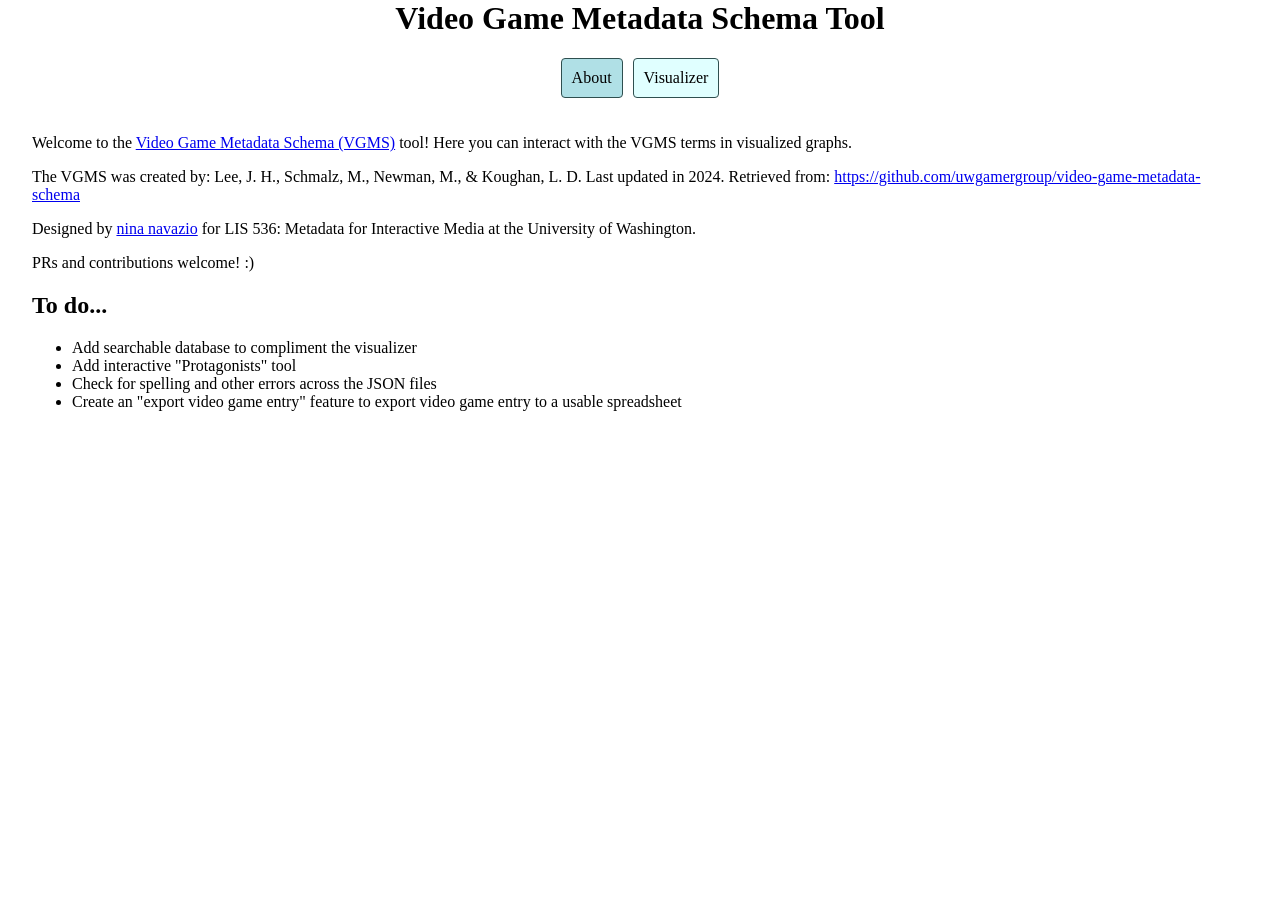
==== index.html @ 3c782e1c "finished visualizer functionality and added a landing page" ====
<html>

<head>
    <meta charset="UTF-8">
    <meta name="viewport" content="width=device-width, initial-scale=1.0">
    <link rel="stylesheet" href="style.css">


    <title>VGMS Tool</title>

</head>

<body>
    <div class="heading">


        <h1>Video Game Metadata Schema Tool</h1>

        <div class="navigation">
            <a href="index.html">
                <div class="navigation-item linked-item selected">About</div>
            </a>

            <a href="pages/visualizer.html">
                <div class="navigation-item linked-item">Visualizer</div>
            </a>
            <!-- <a href="pages/term-search.html">
                <div class="navigation-item linked-item">Term search</div>
            </a>
            <a href="pages/new-entry.html">
                <div class="navigation-item linked-item">New video game entry</div>
            </a> -->
        </div>
    </div>

</body>
<p>Welcome to the <a href="https://github.com/uwgamergroup/video-game-metadata-schema">Video Game Metadata Schema (VGMS)</a> tool! Here you can interact with the VGMS terms in visualized graphs.
</p>

<p>The VGMS was created by: Lee, J. H., Schmalz, M., Newman, M., & Koughan, L. D. Last updated in 2024. Retrieved from: <a href="https://github.com/uwgamergroup/video-game-metadata-schema">https://github.com/uwgamergroup/video-game-metadata-schema</a></p>

<p>Designed by <a href="nina.navazio.com">nina navazio</a> for LIS 536: Metadata for Interactive Media at the University
    of Washington.</p>

<p>PRs and contributions welcome! :)</p>

<h2>To do...</h2>
<ul>
    <li>Add searchable database to compliment the visualizer</li>
    <li>Add interactive "Protagonists" tool</li>
    <li>Check for spelling and other errors across the JSON files</li>
    <li>Create an "export video game entry" feature to export video game entry to a usable spreadsheet</li>
</ul>


</html>
---- style.css ----
body {
    max-width: 95%;
    margin: auto;
}

.heading {
    /* height: 25%; */
    /* height: 20%; */
    text-align: center;
    padding-bottom: 20px;
}

.navigation {
    display: flex;
    justify-content: center;
    gap: 10px;

    &>a>div {
        padding: 10px;
        /* height: 100%; */
        color: black;



    }



}



/* VISUALIZER PAGE */
.wrapper-graph-area {
    display: flex;
    height: 100%;
    width: 100%;
    gap: 10px;
    box-sizing: border-box;
    margin: 0px;

}

#cy,
#details,
#options {
    background-color: whitesmoke;
    border: 1px solid black;
    border-radius: 10px;

}

#right-section,
#left-section {
    width: 25%;
    gap: 10px;
    display: flex;
    flex-direction: column;

    &>div {
        padding: 20px;

        h2 {
            margin-top: 0px;
        }
    }


}

#options {
    /*
Source - https://stackoverflow.com/a/56758842
Posted by j08691
Retrieved 2026-10-05, License - CC BY-SA 4.0
*/

    details>summary {

        list-style: none;
    }

    summary::-webkit-details-marker {
        display: none
    }

    summary::after {
        content: ' ►';
    }

    details[open] summary:after {
        content: " ▼";
    }

    h2 {
        display: inline-block;
    }

}

#cy {
    /* display: block; */
    width: 75%;

}


.linked-item {

    border: 1px solid darkslategrey;
    padding: 6px;
    border-radius: 4px;
    background-color: lightcyan;
    display: inline-block;
    cursor: pointer;
    /* margin-top: 10px; */

    &:hover,
    &.selected {
        background-color: powderblue;
    }

}
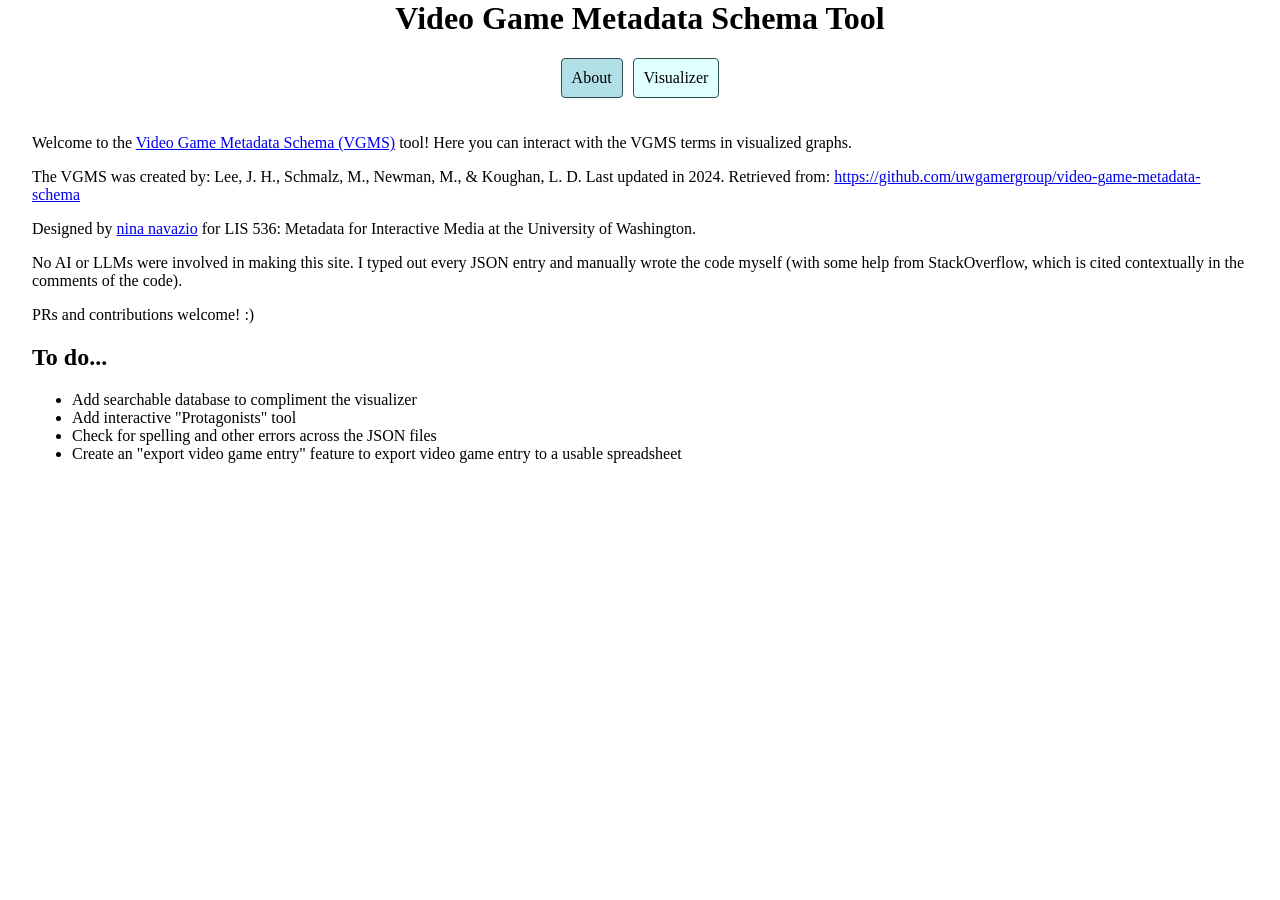
==== commit d5b9278b: "no AI / LLM note" ====
--- a/index.html
+++ b/index.html
@@ -3,7 +3,7 @@
 <head>
     <meta charset="UTF-8">
     <meta name="viewport" content="width=device-width, initial-scale=1.0">
-    <link rel="stylesheet" href="style.css">
+    <link rel="stylesheet" href="./style.css">
 
 
     <title>VGMS Tool</title>
@@ -17,11 +17,11 @@
         <h1>Video Game Metadata Schema Tool</h1>
 
         <div class="navigation">
-            <a href="index.html">
+            <a href="./index.html">
                 <div class="navigation-item linked-item selected">About</div>
             </a>
 
-            <a href="pages/visualizer.html">
+            <a href="./visualizer.html">
                 <div class="navigation-item linked-item">Visualizer</div>
             </a>
             <!-- <a href="pages/term-search.html">
@@ -42,6 +42,8 @@
 <p>Designed by <a href="nina.navazio.com">nina navazio</a> for LIS 536: Metadata for Interactive Media at the University
     of Washington.</p>
 
+<p>No AI or LLMs were involved in making this site. I typed out every JSON entry and manually wrote the code myself (with some help from StackOverflow, which is cited contextually in the comments of the code).</p>
+
 <p>PRs and contributions welcome! :)</p>
 
 <h2>To do...</h2>
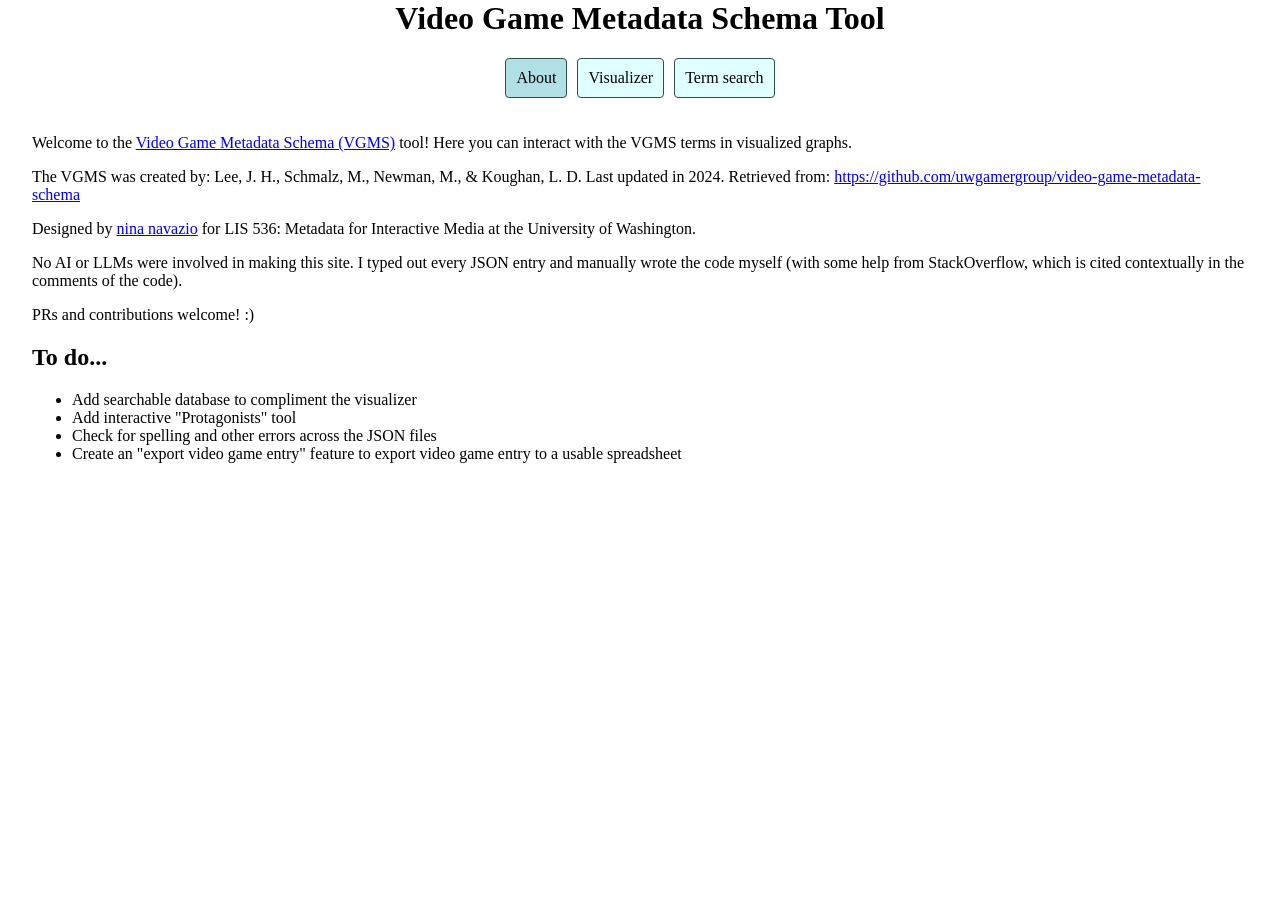
==== commit 363cdc75: "udpating README with more context for how to update files and terms." ====
--- a/index.html
+++ b/index.html
@@ -24,10 +24,10 @@
             <a href="./visualizer.html">
                 <div class="navigation-item linked-item">Visualizer</div>
             </a>
-            <!-- <a href="pages/term-search.html">
+         <a href="pages/term-search.html">
                 <div class="navigation-item linked-item">Term search</div>
             </a>
-            <a href="pages/new-entry.html">
+            <!--    <a href="pages/new-entry.html">
                 <div class="navigation-item linked-item">New video game entry</div>
             </a> -->
         </div>
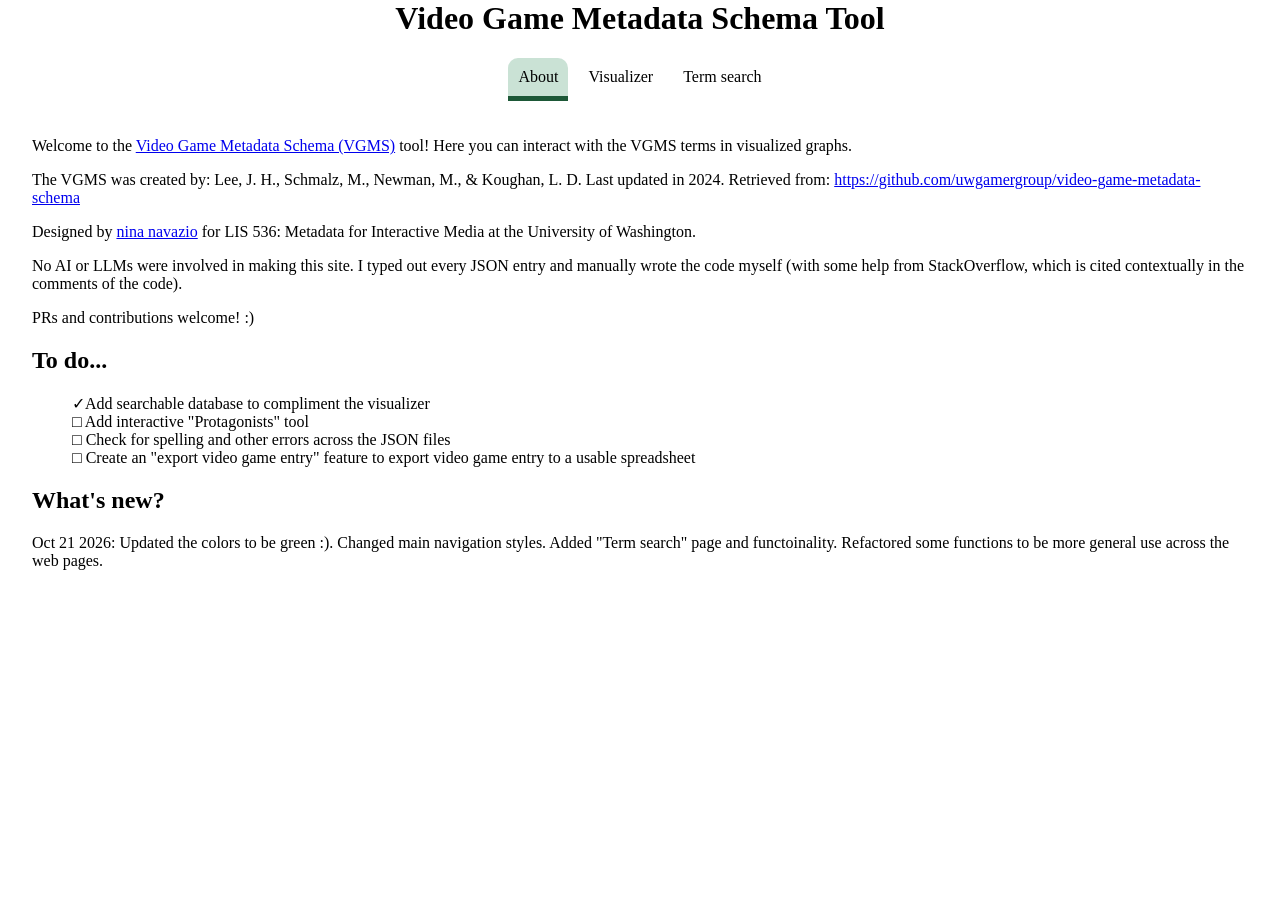
==== commit 26becf83: "added term saerch page and table; minor navigation visual updates" ====
--- a/index.html
+++ b/index.html
@@ -16,21 +16,21 @@
 
         <h1>Video Game Metadata Schema Tool</h1>
 
-        <div class="navigation">
-            <a href="./index.html">
-                <div class="navigation-item linked-item selected">About</div>
-            </a>
+    <div class="navigation">
+      <a href="./index.html">
+        <div class="navigation-item selected">About</div>
+      </a>
 
-            <a href="./visualizer.html">
-                <div class="navigation-item linked-item">Visualizer</div>
-            </a>
-         <a href="pages/term-search.html">
-                <div class="navigation-item linked-item">Term search</div>
-            </a>
-            <!--    <a href="pages/new-entry.html">
-                <div class="navigation-item linked-item">New video game entry</div>
-            </a> -->
-        </div>
+      <a href="./visualizer.html">
+        <div class="navigation-item">Visualizer</div>
+      </a>
+  <a href="./term-search.html">
+        <div class="navigation-item">Term search</div>
+      </a>
+      <!-- <a href="./new-entry.html">
+        <div class="navigation-item linked-item">New video game entry</div>
+      </a> -->
+    </div>
     </div>
 
 </body>
@@ -47,12 +47,16 @@
 <p>PRs and contributions welcome! :)</p>
 
 <h2>To do...</h2>
-<ul>
-    <li>Add searchable database to compliment the visualizer</li>
+<ul id="to-do">
+    <li class="done">Add searchable database to compliment the visualizer</li>
     <li>Add interactive "Protagonists" tool</li>
     <li>Check for spelling and other errors across the JSON files</li>
     <li>Create an "export video game entry" feature to export video game entry to a usable spreadsheet</li>
 </ul>
 
 
+<h2>What's new?</h2>
+
+<p>Oct 21 2026: Updated the colors to be green :). Changed main navigation styles. Added "Term search" page and functoinality. Refactored some functions to be more general use across the web pages.</p>
+
 </html>
--- a/style.css
+++ b/style.css
@@ -1,3 +1,9 @@
+:root{
+    --dark-green: #1D5837;
+    --light-green: #2e8b5740;
+}
+
+
 body {
     max-width: 95%;
     margin: auto;
@@ -15,18 +21,49 @@
     justify-content: center;
     gap: 10px;
 
-    &>a>div {
+    &>a{
+        text-decoration: none;
+    &>.navigation-item {
         padding: 10px;
         /* height: 100%; */
         color: black;
 
 
-
-    }
-
-
-
-}
+        &:hover{
+            background-color: var(--light-green);
+            border-radius: 10px;
+        }
+
+                &.selected{
+                    background-color: var(--light-green);
+            border-bottom: 5px solid var(--dark-green);
+            border-radius: 10px 10px 0px 0px;
+        }
+    }
+
+    }
+}
+
+
+/* ABOUT PAGE */
+ul#to-do {
+    list-style: none;
+    
+    &>li{
+
+        &::before{
+        content: '□ ';
+        }
+
+        &.done::before{
+            content: '✓';
+        }
+    }
+
+    }
+
+    }
+
 
 
 
@@ -110,14 +147,61 @@
     border: 1px solid darkslategrey;
     padding: 6px;
     border-radius: 4px;
-    background-color: lightcyan;
+    background-color: var(--light-green);
     display: inline-block;
     cursor: pointer;
     /* margin-top: 10px; */
 
     &:hover,
     &.selected {
-        background-color: powderblue;
-    }
+        background-color: var(--dark-green);
+        color: white;
+    }
+
+}
+
+
+/* TERM SEARCH PAGE */
+
+.wrapper-content-area{
+    width: 100%;
+    text-align: center;
+}
+
+input#term_search_input{
+    width: 500px;
+    height: 30px;
+    border-radius: 100px;
+    padding: 20px;
+
+}
+
+#wrapper-table{
+    table {
+  font-family: Arial, Helvetica, sans-serif;
+  border-collapse: collapse;
+  width: 100%;
+  margin-top: 20px;
+  margin-bottom: 20px;
+}
+
+td, th {
+  border: 1px solid #ddd;
+  padding: 8px;
+}
+
+tr:nth-child(even){background-color: #f2f2f2;}
+
+tr:hover {background-color: var(--light-green);}
+
+th {
+  padding-top: 12px;
+  padding-bottom: 12px;
+  text-align: left;
+  background-color: var(--dark-green) ;
+  color: white;
+  min-width: 200px;
+}
+
 
 }
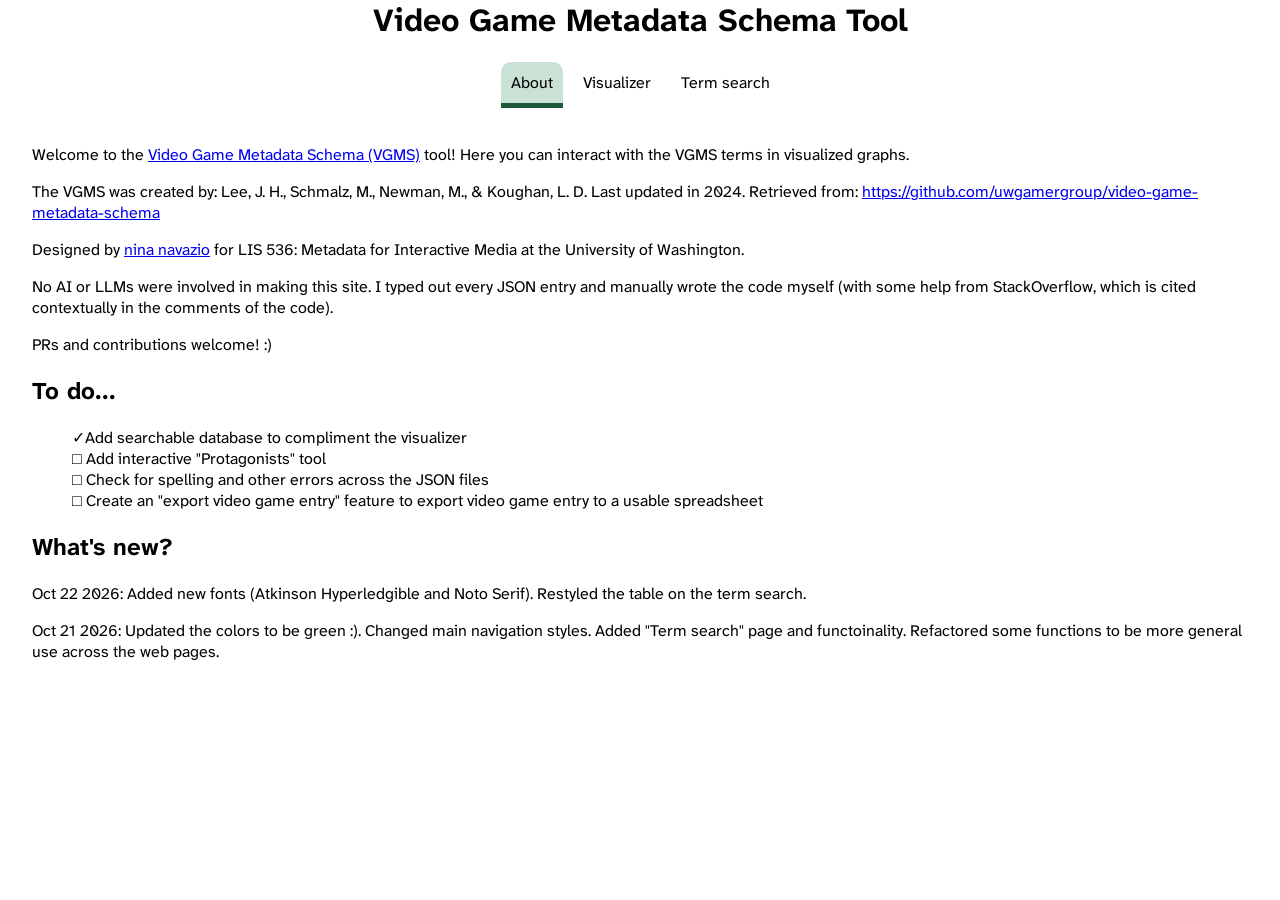
==== commit bdb0a528: "updated what's new page" ====
--- a/index.html
+++ b/index.html
@@ -1,20 +1,20 @@
 <html>
 
 <head>
-    <meta charset="UTF-8">
-    <meta name="viewport" content="width=device-width, initial-scale=1.0">
-    <link rel="stylesheet" href="./style.css">
+  <meta charset="UTF-8">
+  <meta name="viewport" content="width=device-width, initial-scale=1.0">
+  <link rel="stylesheet" href="./style.css">
 
 
-    <title>VGMS Tool</title>
+  <title>VGMS Tool</title>
 
 </head>
 
 <body>
-    <div class="heading">
+  <div class="heading">
 
 
-        <h1>Video Game Metadata Schema Tool</h1>
+    <h1>Video Game Metadata Schema Tool</h1>
 
     <div class="navigation">
       <a href="./index.html">
@@ -24,39 +24,46 @@
       <a href="./visualizer.html">
         <div class="navigation-item">Visualizer</div>
       </a>
-  <a href="./term-search.html">
+      <a href="./term-search.html">
         <div class="navigation-item">Term search</div>
       </a>
       <!-- <a href="./new-entry.html">
         <div class="navigation-item linked-item">New video game entry</div>
       </a> -->
     </div>
-    </div>
+  </div>
 
 </body>
-<p>Welcome to the <a href="https://github.com/uwgamergroup/video-game-metadata-schema">Video Game Metadata Schema (VGMS)</a> tool! Here you can interact with the VGMS terms in visualized graphs.
+<p>Welcome to the <a href="https://github.com/uwgamergroup/video-game-metadata-schema">Video Game Metadata Schema
+    (VGMS)</a> tool! Here you can interact with the VGMS terms in visualized graphs.
 </p>
 
-<p>The VGMS was created by: Lee, J. H., Schmalz, M., Newman, M., & Koughan, L. D. Last updated in 2024. Retrieved from: <a href="https://github.com/uwgamergroup/video-game-metadata-schema">https://github.com/uwgamergroup/video-game-metadata-schema</a></p>
+<p>The VGMS was created by: Lee, J. H., Schmalz, M., Newman, M., & Koughan, L. D. Last updated in 2024. Retrieved from:
+  <a
+    href="https://github.com/uwgamergroup/video-game-metadata-schema">https://github.com/uwgamergroup/video-game-metadata-schema</a>
+</p>
 
 <p>Designed by <a href="nina.navazio.com">nina navazio</a> for LIS 536: Metadata for Interactive Media at the University
-    of Washington.</p>
+  of Washington.</p>
 
-<p>No AI or LLMs were involved in making this site. I typed out every JSON entry and manually wrote the code myself (with some help from StackOverflow, which is cited contextually in the comments of the code).</p>
+<p>No AI or LLMs were involved in making this site. I typed out every JSON entry and manually wrote the code myself
+  (with some help from StackOverflow, which is cited contextually in the comments of the code).</p>
 
 <p>PRs and contributions welcome! :)</p>
 
 <h2>To do...</h2>
 <ul id="to-do">
-    <li class="done">Add searchable database to compliment the visualizer</li>
-    <li>Add interactive "Protagonists" tool</li>
-    <li>Check for spelling and other errors across the JSON files</li>
-    <li>Create an "export video game entry" feature to export video game entry to a usable spreadsheet</li>
+  <li class="done">Add searchable database to compliment the visualizer</li>
+  <li>Add interactive "Protagonists" tool</li>
+  <li>Check for spelling and other errors across the JSON files</li>
+  <li>Create an "export video game entry" feature to export video game entry to a usable spreadsheet</li>
 </ul>
 
 
 <h2>What's new?</h2>
+<p>Oct 22 2026: Added new fonts (Atkinson Hyperledgible and Noto Serif).  Restyled the table on the term search.</p>
 
-<p>Oct 21 2026: Updated the colors to be green :). Changed main navigation styles. Added "Term search" page and functoinality. Refactored some functions to be more general use across the web pages.</p>
+<p>Oct 21 2026: Updated the colors to be green :). Changed main navigation styles. Added "Term search" page and
+  functoinality. Refactored some functions to be more general use across the web pages.</p>
 
 </html>
--- a/style.css
+++ b/style.css
@@ -1,8 +1,16 @@
-:root{
+@import url('https://fonts.googleapis.com/css2?family=Atkinson+Hyperlegible+Next:ital,wght@0,200..800;1,200..800&family=Noto+Serif:ital,wght@0,100..900;1,100..900&display=swap');
+
+:root {
     --dark-green: #1D5837;
     --light-green: #2e8b5740;
-}
-
+    --sans-serif: "Atkinson Hyperlegible Next", sans-ser;
+    --serif: "Noto Serif", serif;
+}
+
+
+* {
+    font-family: var(--sans-serif);
+}
 
 body {
     max-width: 95%;
@@ -21,25 +29,26 @@
     justify-content: center;
     gap: 10px;
 
-    &>a{
+    &>a {
         text-decoration: none;
-    &>.navigation-item {
-        padding: 10px;
-        /* height: 100%; */
-        color: black;
-
-
-        &:hover{
-            background-color: var(--light-green);
-            border-radius: 10px;
-        }
-
-                &.selected{
-                    background-color: var(--light-green);
-            border-bottom: 5px solid var(--dark-green);
-            border-radius: 10px 10px 0px 0px;
-        }
-    }
+
+        &>.navigation-item {
+            padding: 10px;
+            /* height: 100%; */
+            color: black;
+
+
+            &:hover {
+                background-color: var(--light-green);
+                border-radius: 10px;
+            }
+
+            &.selected {
+                background-color: var(--light-green);
+                border-bottom: 5px solid var(--dark-green);
+                border-radius: 10px 10px 0px 0px;
+            }
+        }
 
     }
 }
@@ -48,21 +57,20 @@
 /* ABOUT PAGE */
 ul#to-do {
     list-style: none;
-    
-    &>li{
-
-        &::before{
-        content: '□ ';
-        }
-
-        &.done::before{
+
+    &>li {
+
+        &::before {
+            content: '□ ';
+        }
+
+        &.done::before {
             content: '✓';
         }
     }
 
-    }
-
-    }
+}
+
 
 
 
@@ -138,7 +146,6 @@
 #cy {
     /* display: block; */
     width: 75%;
-
 }
 
 
@@ -163,12 +170,12 @@
 
 /* TERM SEARCH PAGE */
 
-.wrapper-content-area{
+.wrapper-content-area {
     width: 100%;
     text-align: center;
 }
 
-input#term_search_input{
+input#term-search-input {
     width: 500px;
     height: 30px;
     border-radius: 100px;
@@ -176,32 +183,53 @@
 
 }
 
-#wrapper-table{
+#wrapper-table {
+
+    margin-top: 20px;
+    margin-bottom: 20px;
+    border: 5px solid var(--dark-green);
+    border-radius: 20px;
+    overflow: hidden;
+
     table {
-  font-family: Arial, Helvetica, sans-serif;
-  border-collapse: collapse;
-  width: 100%;
-  margin-top: 20px;
-  margin-bottom: 20px;
-}
-
-td, th {
-  border: 1px solid #ddd;
-  padding: 8px;
-}
-
-tr:nth-child(even){background-color: #f2f2f2;}
-
-tr:hover {background-color: var(--light-green);}
-
-th {
-  padding-top: 12px;
-  padding-bottom: 12px;
-  text-align: left;
-  background-color: var(--dark-green) ;
-  color: white;
-  min-width: 200px;
-}
-
-
+        /* border-collapse: separate; */
+        width: 100%;
+
+    }
+
+    td,
+    th {
+        /* border: 1px solid #ddd; */
+        padding: 20px;
+    }
+
+    .hidden-table-row {
+        display: none;
+    }
+
+    tr.alt {
+        background-color: #f2f2f2;
+    }
+
+    tr:hover {
+        background-color: var(--light-green);
+    }
+
+    th {
+        padding-top: 12px;
+        padding-bottom: 12px;
+        text-align: left;
+        background-color: var(--light-green);
+        color: black;
+        min-width: 200px;
+        text-align: center;
+    }
+
+}
+
+.term-display {
+    font-family: var(--serif);
+    font-style: italic;
+    font-size: 1.5em;
+    text-align: center;
 }
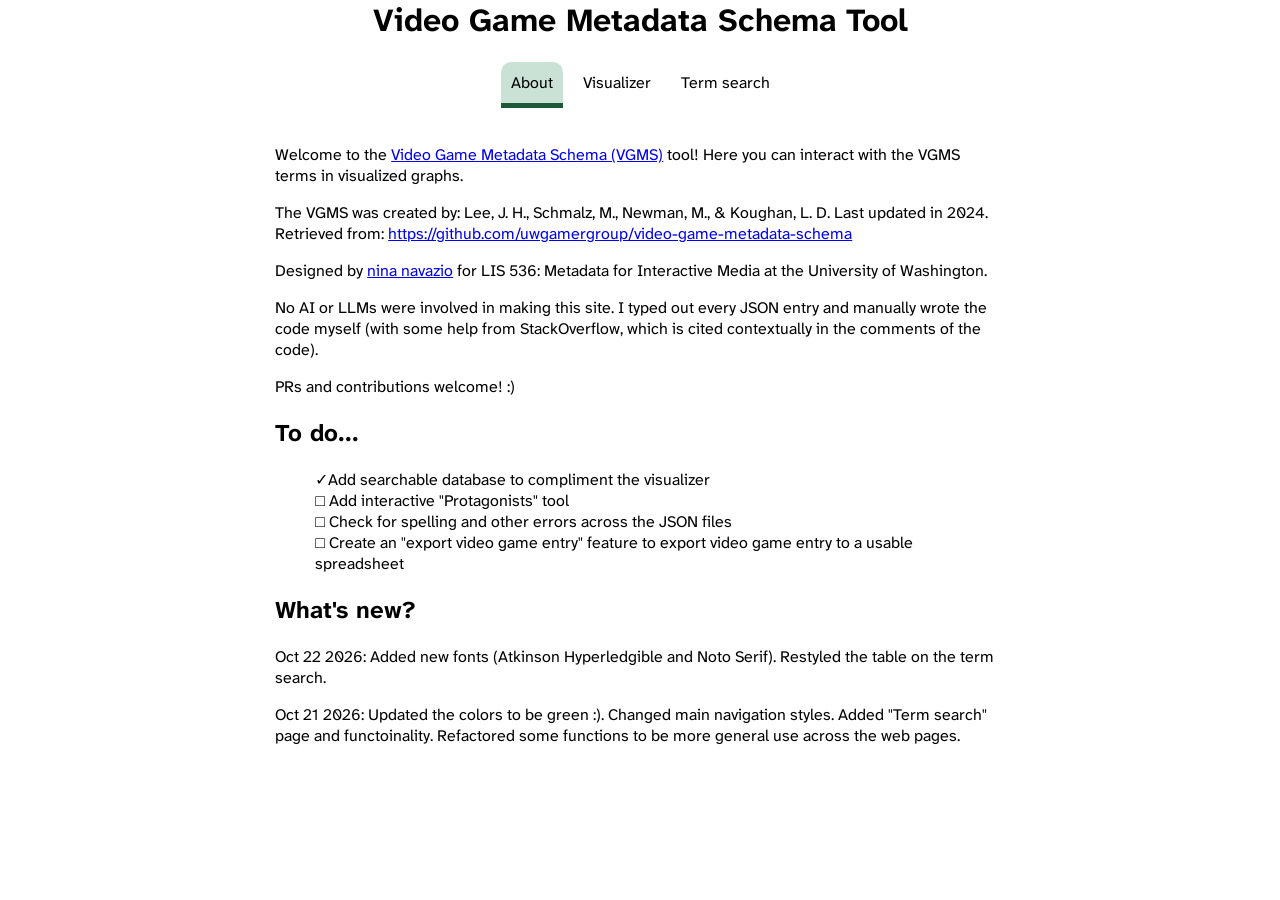
==== commit 0848d512: "added margin to about page" ====
--- a/index.html
+++ b/index.html
@@ -32,8 +32,7 @@
       </a> -->
     </div>
   </div>
-
-</body>
+<div class="about-content-wrapper">
 <p>Welcome to the <a href="https://github.com/uwgamergroup/video-game-metadata-schema">Video Game Metadata Schema
     (VGMS)</a> tool! Here you can interact with the VGMS terms in visualized graphs.
 </p>
@@ -66,4 +65,7 @@
 <p>Oct 21 2026: Updated the colors to be green :). Changed main navigation styles. Added "Term search" page and
   functoinality. Refactored some functions to be more general use across the web pages.</p>
 
+</div>
+  </body>
+
 </html>
--- a/style.css
+++ b/style.css
@@ -71,7 +71,10 @@
 
 }
 
-
+.about-content-wrapper{
+    width: 60%;
+    margin: auto;
+}
 
 
 
